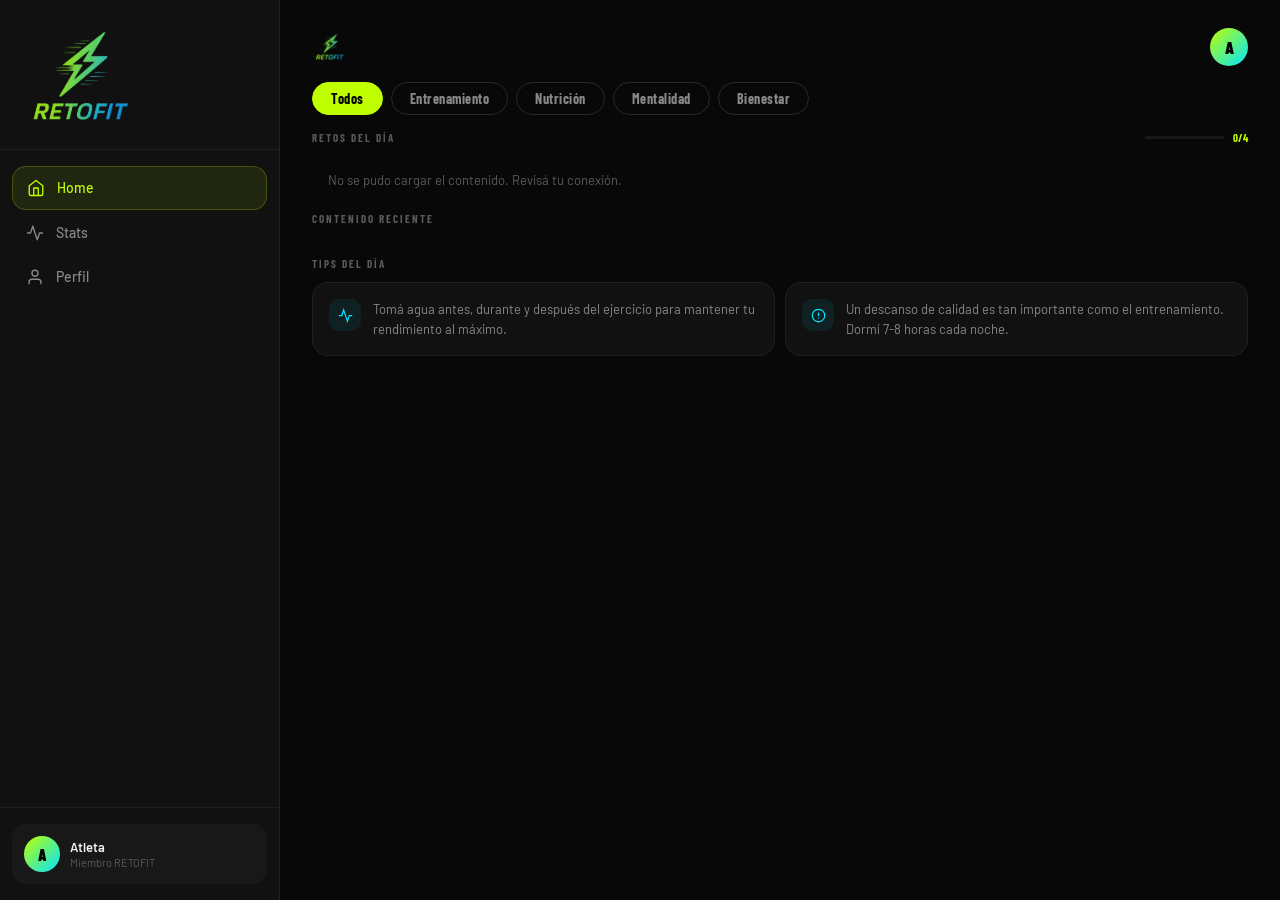
==== index.html @ 62d63412 "Initial commit — RETOFIT PWA" ====
<!DOCTYPE html>
<html lang="es">
<head>
  <meta charset="UTF-8">
  <meta name="viewport" content="width=device-width, initial-scale=1.0, viewport-fit=cover">
  <title>RETOFIT — Energía en acción</title>
  <meta name="theme-color" content="#080808">
  <meta name="apple-mobile-web-app-capable" content="yes">
  <meta name="apple-mobile-web-app-status-bar-style" content="black-translucent">
  <meta name="apple-mobile-web-app-title" content="RETOFIT">
  <link rel="apple-touch-icon" href="logo.png">
  <link rel="manifest" href="uploads/manifest.json">
  <link rel="preconnect" href="https://fonts.googleapis.com">
  <link href="https://fonts.googleapis.com/css2?family=Barlow+Condensed:ital,wght@0,400;0,600;0,700;0,800;0,900;1,900&family=Barlow:wght@300;400;500;600;700&display=swap" rel="stylesheet">
  <link rel="stylesheet" href="styles.css">
</head>
<body>
  <div class="app-wrap">

    <!-- Bottom / Sidebar Nav -->
    <nav class="app-nav">
      <div class="nav-top">
        <div class="nav-brand"><img src="logo.png" alt="RETOFIT"></div>
      </div>
      <div class="nav-links">
        <a class="nav-item" id="nav-home" href="index.html">
          <svg viewBox="0 0 24 24"><path d="M3 9l9-7 9 7v11a2 2 0 0 1-2 2H5a2 2 0 0 1-2-2z"/><polyline points="9 22 9 12 15 12 15 22"/></svg>
          <span>Home</span>
        </a>
        <a class="nav-item" id="nav-stats" href="stats.html">
          <svg viewBox="0 0 24 24"><polyline points="22 12 18 12 15 21 9 3 6 12 2 12"/></svg>
          <span>Stats</span>
        </a>
        <a class="nav-item" id="nav-perfil" href="perfil.html">
          <svg viewBox="0 0 24 24"><path d="M20 21v-2a4 4 0 0 0-4-4H8a4 4 0 0 0-4 4v2"/><circle cx="12" cy="7" r="4"/></svg>
          <span>Perfil</span>
        </a>
      </div>
      <div class="nav-bottom">
        <a class="nav-user" href="perfil.html">
          <div class="nav-user-ava">R</div>
          <div class="nav-user-info">
            <p class="nav-user-name">Atleta</p>
            <p class="nav-user-sub">Miembro RETOFIT</p>
          </div>
        </a>
      </div>
    </nav>

    <main class="app-main">

      <!-- ══ HOME SCREEN ══ -->
      <div id="home-challenges" style="display:flex;flex-direction:column;min-height:100dvh">

        <!-- Header -->
        <div class="home-header">
          <img src="logo.png" alt="RETOFIT" class="home-logo">
          <a class="home-ava" href="perfil.html">R</a>
        </div>

        <!-- Category bar -->
        <div class="cat-bar">
          <button class="cat-chip active" onclick="setCategory('todos',this)">Todos</button>
          <button class="cat-chip" onclick="setCategory('entrenamiento',this)">Entrenamiento</button>
          <button class="cat-chip" onclick="setCategory('Nutricion',this)">Nutrición</button>
          <button class="cat-chip" onclick="setCategory('Mentalidad',this)">Mentalidad</button>
          <button class="cat-chip" onclick="setCategory('Bienestar',this)">Bienestar</button>
        </div>

        <!-- Scrollable content -->
        <div class="scroll-area">

          <!-- Retos del día -->
          <div id="home-retos-section">
            <div class="home-section">
              <div class="home-section-header">
                <p class="home-section-title">Retos del día</p>
                <div style="display:flex;align-items:center;gap:8px">
                  <div class="daily-prog-bar-wrap" style="width:80px">
                    <div class="daily-prog-bar-fill" id="daily-prog-bar" style="width:0%"></div>
                  </div>
                  <span class="daily-prog-txt" id="daily-prog-lbl">0/4</span>
                </div>
              </div>
            </div>
            <div class="retos-scroll" id="daily-cards"></div>
          </div>

          <!-- Contenido reciente header -->
          <div class="home-section" id="home-recent-section">
            <div class="home-section-header">
              <p class="home-section-title" id="home-recent-title">Contenido reciente</p>
            </div>
          </div>

          <!-- Featured article -->
          <div id="home-featured-wrap"></div>

          <!-- Content grid -->
          <div class="content-grid" id="home-grid"></div>

          <!-- Load more button (for category pages) -->
          <button class="load-more-btn" id="content-load-more" style="display:none" onclick="handleLoadMore()">
            Cargar más
          </button>

          <!-- Tips del día -->
          <div id="home-tips-section" class="home-section">
            <div class="home-section-header">
              <p class="home-section-title">Tips del día</p>
            </div>
            <div id="daily-tips-container">
              <div class="tip-card">
                <div class="tip-ic"><svg viewBox="0 0 24 24"><polyline points="22 12 18 12 15 21 9 3 6 12 2 12"/></svg></div>
                <p class="tip-txt">Tomá agua antes, durante y después del ejercicio para mantener tu rendimiento al máximo.</p>
              </div>
              <div class="tip-card">
                <div class="tip-ic"><svg viewBox="0 0 24 24"><circle cx="12" cy="12" r="10"/><line x1="12" y1="8" x2="12" y2="12"/><line x1="12" y1="16" x2="12.01" y2="16"/></svg></div>
                <p class="tip-txt">Un descanso de calidad es tan importante como el entrenamiento. Dormí 7-8 horas cada noche.</p>
              </div>
            </div>
          </div>

        </div>
      </div><!-- /home-challenges -->

    </main>
  </div>

  <div id="toast"></div>

  <script src="app.js"></script>
  <script>
    function handleLoadMore() {
      if (currentCategory === 'todos') loadMoreContent();
      else loadMoreCategoryContent();
    }
  </script>
</body>
</html>
---- styles.css ----
/* ═══════════════════════════════════════
   RETOFIT — Shared Styles
═══════════════════════════════════════ */
*,*::before,*::after{box-sizing:border-box;margin:0;padding:0}

:root {
  --lime: #BFFF00;
  --lime-dim: rgba(191,255,0,0.09);
  --lime-border: rgba(191,255,0,0.22);
  --cyan: #00E5FF;
  --cyan-dim: rgba(0,229,255,0.08);
  --purple: rgba(168,100,255,0.85);
  --bg: #080808;
  --s1: #111;
  --s2: #181818;
  --s3: #222;
  --s4: #2c2c2c;
  --text: #f2f2f2;
  --muted: #5a5a5a;
  --muted2: #888;
  --border: rgba(255,255,255,0.06);
  --grad: linear-gradient(135deg,#BFFF00 0%,#00E5FF 100%);
  --glow: 0 0 40px rgba(191,255,0,0.2),0 0 80px rgba(0,229,255,0.08);
  --r: 18px;
  --rl: 26px;
  --rx: 36px;
  --sidebar: 280px;
}

html,body{height:100%}
body{background:var(--bg);font-family:'Barlow',sans-serif;color:var(--text);min-height:100dvh;-webkit-font-smoothing:antialiased}

::-webkit-scrollbar{width:4px;height:4px}
::-webkit-scrollbar-track{background:transparent}
::-webkit-scrollbar-thumb{background:var(--s3);border-radius:2px}

/* ══ APP SHELL ══ */
.app-wrap{display:flex;min-height:100dvh}
.app-main{flex:1;min-width:0;display:flex;flex-direction:column;position:relative}

/* ══ SIDEBAR / BOTTOM NAV ══ */
.app-nav {
  width:var(--sidebar);min-width:var(--sidebar);height:100dvh;
  position:sticky;top:0;display:flex;flex-direction:column;
  padding:0;gap:0;background:var(--s1);border-right:1px solid var(--border);
  flex-shrink:0;z-index:10;overflow:hidden;
}
.nav-top{padding:28px 20px 24px;border-bottom:1px solid var(--border)}
.nav-brand img{width:130px;height:auto;display:block}
.nav-links{flex:1;padding:16px 12px;display:flex;flex-direction:column;gap:2px;overflow-y:auto}

.nav-item {
  display:flex;align-items:center;width:100%;padding:12px 14px;gap:12px;
  border-radius:14px;border:none;cursor:pointer;background:transparent;
  font-family:'Barlow',sans-serif;font-size:14px;font-weight:500;color:var(--muted2);
  transition:all .18s;text-align:left;position:relative;
  text-decoration:none;
}
.nav-item svg{width:18px;height:18px;stroke:currentColor;fill:none;stroke-width:1.8;stroke-linecap:round;stroke-linejoin:round;flex-shrink:0}
.nav-item:hover:not(.active){background:var(--s2);color:var(--text)}
.nav-item.active{background:var(--lime-dim);color:var(--lime);border:1px solid var(--lime-border)}
.nav-item.active svg{stroke:var(--lime)}
.nav-bottom{padding:16px 12px;border-top:1px solid var(--border)}
.nav-user{display:flex;align-items:center;gap:10px;padding:12px;border-radius:14px;background:var(--s2);cursor:pointer;transition:background .15s;text-decoration:none}
.nav-user:hover{background:var(--s3)}
.nav-user-ava{width:36px;height:36px;border-radius:50%;background:var(--grad);display:flex;align-items:center;justify-content:center;font-family:'Barlow Condensed',sans-serif;font-weight:900;font-size:16px;color:#000;flex-shrink:0}
.nav-user-info{flex:1;min-width:0}
.nav-user-name{font-size:13px;font-weight:600;color:var(--text);white-space:nowrap;overflow:hidden;text-overflow:ellipsis}
.nav-user-sub{font-size:11px;color:var(--muted);margin-top:1px}

/* ══ PAGE STRUCTURE ══ */
.screen{display:none;flex-direction:column;min-height:100dvh;animation:fadeIn .2s ease}
.screen.active{display:flex}

@keyframes fadeIn{from{opacity:0;transform:translateY(5px)}to{opacity:1;transform:translateY(0)}}

.scroll-area{overflow-y:auto;flex:1;scrollbar-width:thin;padding-bottom:40px}
.scroll-area::-webkit-scrollbar{display:none}

.page-header{padding:28px 32px 20px;display:flex;align-items:center;justify-content:space-between;border-bottom:1px solid var(--border);flex-shrink:0}
.page-header-left{display:flex;flex-direction:column;gap:3px}
.page-eyebrow{font-size:11px;font-weight:600;letter-spacing:2px;text-transform:uppercase;color:var(--muted)}
.page-title{font-family:'Barlow Condensed',sans-serif;font-weight:900;font-size:28px;text-transform:uppercase;color:var(--text);letter-spacing:-0.5px;line-height:1}
.page-header-right{display:flex;align-items:center;gap:10px}
.content{padding:28px 32px;display:flex;flex-direction:column;gap:24px}

/* ══ TYPOGRAPHY ══ */
.headline{font-family:'Barlow Condensed',sans-serif;font-weight:900;font-size:52px;line-height:.95;color:var(--text);letter-spacing:-1px;text-transform:uppercase}
.grad-text{background:var(--grad);-webkit-background-clip:text;-webkit-text-fill-color:transparent;background-clip:text}
.subhead{font-family:'Barlow Condensed',sans-serif;font-weight:800;font-size:22px;text-transform:uppercase;color:var(--text);letter-spacing:-.3px;line-height:1.1}
.label{font-size:11px;font-weight:600;letter-spacing:1.8px;text-transform:uppercase;color:var(--muted)}
.body{font-size:14px;line-height:1.6;color:var(--muted2)}
.section-title{font-family:'Barlow Condensed',sans-serif;font-size:13px;font-weight:700;letter-spacing:2px;text-transform:uppercase;color:var(--muted);margin-bottom:14px}

/* ══ BUTTONS ══ */
.btn{display:flex;align-items:center;justify-content:center;border:none;cursor:pointer;transition:all .18s;font-family:'Barlow Condensed',sans-serif;font-weight:800;font-size:17px;letter-spacing:2px;text-transform:uppercase;border-radius:14px;padding:16px 32px;width:100%}
.btn-p{background:var(--lime);color:#000}
.btn-p:hover{box-shadow:var(--glow);transform:translateY(-1px)}
.btn-p:active{transform:scale(.98)}
.btn-s{background:transparent;color:var(--lime);border:1.5px solid var(--lime-border);font-size:14px;padding:14px 28px}
.btn-s:hover{background:var(--lime-dim)}
.btn-ghost{background:transparent;border:none;color:var(--muted2);font-family:'Barlow',sans-serif;font-size:13px;font-weight:500;cursor:pointer;padding:10px;transition:color .18s;width:100%;display:flex;align-items:center;justify-content:center}
.btn-ghost:hover{color:var(--text)}
.btn-icon{width:40px;height:40px;border-radius:12px;background:var(--s2);border:1px solid var(--border);display:flex;align-items:center;justify-content:center;cursor:pointer;transition:all .15s;flex-shrink:0}
.btn-icon:hover{background:var(--s3);border-color:rgba(255,255,255,0.12)}
.btn-icon svg{width:16px;height:16px;stroke:var(--text);fill:none;stroke-width:2;stroke-linecap:round;stroke-linejoin:round}

/* ══ INPUTS ══ */
.field{width:100%;background:var(--s1);border:1px solid var(--border);border-radius:12px;padding:14px 16px;font-family:'Barlow',sans-serif;font-size:14px;color:var(--text);outline:none;transition:border-color .18s,box-shadow .18s}
.field::placeholder{color:var(--muted)}
.field:focus{border-color:rgba(191,255,0,0.35);box-shadow:0 0 0 3px rgba(191,255,0,0.06)}
.field-wrap{position:relative;display:flex;align-items:center}
.field-wrap .field{padding-left:44px}
.field-icon{position:absolute;left:14px;width:17px;height:17px;stroke:var(--muted);fill:none;stroke-width:1.8;stroke-linecap:round;stroke-linejoin:round;pointer-events:none}

/* ══ HOME HEADER ══ */
.home-header{padding:52px 20px 16px;display:flex;align-items:center;justify-content:space-between;flex-shrink:0}
.home-logo{height:28px;width:auto;display:block}
.home-ava{width:38px;height:38px;border-radius:50%;background:var(--grad);display:flex;align-items:center;justify-content:center;font-family:'Barlow Condensed',sans-serif;font-weight:900;font-size:17px;color:#000;cursor:pointer;flex-shrink:0;text-decoration:none}

/* ══ CATEGORY BAR ══ */
.cat-bar{display:flex;gap:8px;overflow-x:auto;padding:0 20px 14px;flex-shrink:0;scrollbar-width:none;-webkit-overflow-scrolling:touch}
.cat-bar::-webkit-scrollbar{display:none}
.cat-chip{flex-shrink:0;padding:7px 18px;border-radius:100px;border:1px solid #2a2a2a;background:transparent;color:var(--muted2);font-family:'Barlow Condensed',sans-serif;font-weight:700;font-size:14px;letter-spacing:.5px;cursor:pointer;transition:all .18s;white-space:nowrap}
.cat-chip.active{background:var(--lime);color:#000;border-color:var(--lime)}
.cat-chip:hover:not(.active){background:var(--s2);color:var(--text)}

/* ══ HOME SECTIONS ══ */
.home-section{padding:0 20px;margin-bottom:8px}
.home-section-header{display:flex;align-items:center;justify-content:space-between;margin-bottom:12px}
.home-section-title{font-family:'Barlow Condensed',sans-serif;font-size:11px;font-weight:700;letter-spacing:2px;text-transform:uppercase;color:var(--muted)}
.home-section-link{font-size:12px;color:var(--lime);font-weight:600;text-decoration:none;letter-spacing:.5px}

/* ══ DAILY CHALLENGES SCROLL ══ */
.retos-scroll{display:flex;gap:10px;overflow-x:auto;padding:0 20px 4px;scrollbar-width:none;-webkit-overflow-scrolling:touch;margin-bottom:4px}
.retos-scroll::-webkit-scrollbar{display:none}
.retos-scroll .reto-card{min-width:160px;flex-shrink:0}

.daily-prog-row{display:flex;align-items:center;gap:10px;padding:0 20px;margin-bottom:12px}
.daily-prog-bar-wrap{flex:1;height:3px;background:var(--s2);border-radius:3px}
.daily-prog-bar-fill{height:100%;background:var(--lime);border-radius:3px;transition:width .4s}
.daily-prog-txt{font-size:11px;font-weight:700;color:var(--lime);font-family:'Barlow Condensed',sans-serif}

/* ══ CHALLENGE CARDS ══ */
.reto-card{background:var(--s1);border:1px solid var(--border);border-radius:var(--rl);overflow:hidden;cursor:pointer;transition:all .2s;display:flex;flex-direction:column}
.reto-card:hover:not(.reto-done){border-color:rgba(191,255,0,0.25);transform:translateY(-3px);box-shadow:0 12px 40px rgba(0,0,0,0.4)}
.reto-done{opacity:.5;cursor:default}
.reto-thumb{aspect-ratio:16/9;position:relative;display:flex;align-items:center;justify-content:center;overflow:hidden;flex-shrink:0;background:#111}
.reto-thumb img{position:absolute;inset:0;width:100%;height:100%;object-fit:cover;object-position:center top}
.reto-done-ov{position:absolute;inset:0;background:rgba(0,0,0,0.55);display:flex;align-items:center;justify-content:center}
.reto-check{width:40px;height:40px;border-radius:50%;background:var(--grad);display:flex;align-items:center;justify-content:center;box-shadow:0 0 20px rgba(191,255,0,0.4)}
.dur-badge{position:absolute;top:10px;left:10px;background:rgba(0,0,0,0.65);backdrop-filter:blur(8px);border:1px solid rgba(191,255,0,0.3);color:var(--lime);font-size:10px;font-weight:700;letter-spacing:1.5px;padding:3px 9px;border-radius:20px;text-transform:uppercase;font-family:'Barlow Condensed',sans-serif}
.reto-body{padding:14px 16px 16px;flex:1;display:flex;flex-direction:column;gap:6px}
.reto-name{font-family:'Barlow Condensed',sans-serif;font-weight:800;font-size:16px;line-height:1.1;color:var(--text)}
.reto-desc{font-size:12px;color:var(--muted2);line-height:1.4;overflow:hidden;display:-webkit-box;-webkit-line-clamp:2;-webkit-box-orient:vertical;flex:1}
.reto-done-badge{display:flex;align-items:center;gap:5px;margin-top:4px}
.reto-done-badge svg{width:12px;height:12px;fill:var(--lime);flex-shrink:0}
.reto-done-badge span{font-size:11px;color:var(--lime);font-weight:700;letter-spacing:1px;font-family:'Barlow Condensed',sans-serif}

/* ══ FEATURED CARD ══ */
.feat-card{margin:0 20px 20px;border-radius:var(--rl);overflow:hidden;position:relative;cursor:pointer;aspect-ratio:16/9;background:#111;flex-shrink:0}
.feat-card img{width:100%;height:100%;object-fit:cover;object-position:center;display:block}
.feat-card-overlay{position:absolute;inset:0;background:linear-gradient(to top,rgba(0,0,0,0.9) 0%,rgba(0,0,0,0.3) 50%,transparent 100%);display:flex;flex-direction:column;justify-content:flex-end;padding:18px}
.feat-cat-tag{display:inline-flex;align-items:center;background:var(--lime);color:#000;font-family:'Barlow Condensed',sans-serif;font-weight:800;font-size:11px;letter-spacing:1.5px;text-transform:uppercase;padding:3px 10px;border-radius:100px;margin-bottom:8px;width:fit-content}
.feat-title{font-family:'Barlow Condensed',sans-serif;font-weight:900;font-size:22px;line-height:1.05;color:#fff;text-transform:uppercase;letter-spacing:-0.5px}
.feat-dur{position:absolute;bottom:18px;right:18px;font-family:'Barlow Condensed',sans-serif;font-weight:700;font-size:12px;color:rgba(255,255,255,0.7);letter-spacing:1px}

/* ══ CONTENT CARDS ══ */
.content-grid{display:grid;grid-template-columns:1fr 1fr;gap:10px;padding:0 20px;margin-bottom:20px}
.content-card{border-radius:14px;overflow:hidden;background:var(--s1);border:1px solid var(--border);cursor:pointer;transition:all .2s}
.content-card:hover{transform:translateY(-2px);border-color:rgba(191,255,0,0.2)}
.content-card-thumb{width:100%;aspect-ratio:4/3;position:relative;background:#111;overflow:hidden}
.content-card-thumb img{width:100%;height:100%;object-fit:cover;display:block}
.content-card-body{padding:10px 12px 12px}
.content-card-title{font-family:'Barlow Condensed',sans-serif;font-weight:800;font-size:14px;line-height:1.15;color:var(--text);margin-bottom:4px}
.content-card-desc{font-size:11px;color:var(--muted2);line-height:1.4;overflow:hidden;display:-webkit-box;-webkit-line-clamp:2;-webkit-box-orient:vertical}

.cat-tag{position:absolute;bottom:8px;left:8px;font-family:'Barlow Condensed',sans-serif;font-weight:800;font-size:10px;letter-spacing:1.5px;text-transform:uppercase;padding:3px 8px;border-radius:100px;background:rgba(0,0,0,0.7);backdrop-filter:blur(8px);border:1px solid rgba(255,255,255,0.15);color:#fff}
.cat-tag.nutricion{border-color:rgba(0,229,255,0.4);color:var(--cyan)}
.cat-tag.mentalidad{border-color:rgba(170,100,255,0.4);color:#aa64ff}
.cat-tag.bienestar{border-color:rgba(255,170,0,0.4);color:#ffaa00}
.cat-tag.challenges,.cat-tag.entrenamiento{border-color:rgba(191,255,0,0.4);color:var(--lime)}

/* ══ TIPS ══ */
.tip-card{background:var(--s1);border:1px solid var(--border);border-radius:16px;padding:16px;display:flex;gap:12px;align-items:flex-start}
.tip-ic{width:32px;height:32px;border-radius:10px;background:var(--cyan-dim);display:flex;align-items:center;justify-content:center;flex-shrink:0}
.tip-ic svg{width:15px;height:15px;stroke:var(--cyan);fill:none;stroke-width:2;stroke-linecap:round}
.tip-txt{font-size:13px;color:var(--muted2);line-height:1.55;flex:1}
#daily-tips-container{display:grid;grid-template-columns:1fr 1fr;gap:10px}

/* ══ VIDEO PLAYER ══ */
@keyframes vshift{0%{background-position:0% 50%}50%{background-position:100% 50%}100%{background-position:0% 50%}}
@keyframes scan{from{top:-2px}to{top:100%}}
@keyframes blink{0%,100%{opacity:1}50%{opacity:0}}
.vplayer{width:100%;aspect-ratio:16/9;position:relative;overflow:hidden;cursor:pointer}
.vbg{position:absolute;inset:0;background-size:400% 400%;animation:vshift 10s ease infinite}
.vbg.playing{animation-duration:4s}
.vscan{position:absolute;left:0;right:0;height:2px;background:linear-gradient(to right,transparent,rgba(191,255,0,0.05),transparent);animation:scan 3s linear infinite;pointer-events:none;opacity:0}
.vbg.playing~.vscan{opacity:1}
.vanim-wrap{position:absolute;inset:0;display:flex;align-items:center;justify-content:center}
.voverlay{position:absolute;inset:0;display:flex;align-items:center;justify-content:center;background:rgba(0,0,0,0.3)}
.play-lg{width:64px;height:64px;border-radius:50%;background:rgba(0,0,0,0.55);backdrop-filter:blur(10px);border:1.5px solid rgba(255,255,255,0.25);display:flex;align-items:center;justify-content:center;transition:all .2s}
.play-lg:hover{border-color:var(--lime);box-shadow:0 0 20px rgba(191,255,0,0.3)}
.play-lg svg{width:22px;height:22px;fill:white;margin-left:3px}
.vcontrols{position:absolute;bottom:0;left:0;right:0;padding:8px 14px 12px;background:linear-gradient(to top,rgba(0,0,0,0.88),transparent);display:flex;flex-direction:column;gap:7px}
.vprog{width:100%;height:3px;background:rgba(255,255,255,0.18);border-radius:2px;overflow:hidden;cursor:pointer}
.vpfill{height:100%;background:var(--lime);border-radius:2px;width:0%;transition:width .5s linear}
.vcrow{display:flex;align-items:center;justify-content:space-between}
.vbtn{background:none;border:none;cursor:pointer;padding:3px;display:flex;align-items:center}
.vbtn svg{width:16px;height:16px;stroke:rgba(255,255,255,0.8);fill:none;stroke-width:2;stroke-linecap:round;stroke-linejoin:round}
.vtime{font-size:11px;color:rgba(255,255,255,0.65);font-family:'Barlow',monospace;font-weight:500}
.vlabel{position:absolute;top:12px;left:14px;display:flex;align-items:center;gap:6px}
.vrec{background:rgba(0,0,0,0.6);border:1px solid rgba(255,255,255,0.18);color:rgba(255,255,255,0.75);font-size:10px;font-weight:600;letter-spacing:1.5px;padding:3px 8px;border-radius:4px;text-transform:uppercase}
.vrec.live{background:rgba(191,255,0,0.12);border-color:var(--lime);color:var(--lime);animation:blink 1.5s ease-in-out infinite}

/* ══ EXERCISE ANIMATIONS ══ */
@keyframes aplank{0%,100%{transform:scaleY(1)}50%{transform:scaleY(.9)}}
@keyframes asquat{0%,100%{transform:translateY(0)}50%{transform:translateY(10px)}}
@keyframes abreathe{0%,100%{transform:scale(1);opacity:.7}50%{transform:scale(1.3);opacity:1}}
@keyframes astretch{0%,100%{transform:rotate(0deg)}50%{transform:rotate(22deg)}}
@keyframes acircuit{from{transform:rotate(0deg)}to{transform:rotate(360deg)}}
.aa-plank{animation:aplank 1.5s ease-in-out infinite}
.aa-squat{animation:asquat 1.2s ease-in-out infinite}
.aa-breath{animation:abreathe 3s ease-in-out infinite}
.aa-stretch{animation:astretch 2s ease-in-out infinite;transform-origin:center}
.aa-circuit{animation:acircuit 3s linear infinite;transform-origin:100px 100px}

/* ══ TIMER OVERLAY ══ */
.timer-ov{position:absolute;inset:0;background:rgba(0,0,0,0.96);display:none;flex-direction:column;align-items:center;justify-content:center;gap:12px;z-index:20}
.timer-ov.on{display:flex}
.timer-n{font-family:'Barlow Condensed',sans-serif;font-weight:900;font-size:100px;line-height:1;background:var(--grad);-webkit-background-clip:text;-webkit-text-fill-color:transparent;background-clip:text}
.timer-l{font-family:'Barlow Condensed',sans-serif;font-size:15px;font-weight:700;letter-spacing:3px;color:var(--muted);text-transform:uppercase}

/* ══ CHALLENGE INFO ══ */
.ch-header{padding:22px 32px;display:flex;align-items:center;justify-content:space-between;border-bottom:1px solid var(--border);flex-shrink:0}
.ch-header-info{text-align:right}
.ch-header-dur{font-size:11px;font-weight:600;letter-spacing:2px;text-transform:uppercase;color:var(--muted);margin-bottom:4px}
.ch-header-name{font-family:'Barlow Condensed',sans-serif;font-size:24px;font-weight:800;text-transform:uppercase;color:var(--text);letter-spacing:-.3px;line-height:1}
.ch-info{padding:24px 26px;display:flex;flex-direction:column;gap:18px}
.ch-steps-card{background:var(--s1);border:1px solid var(--border);border-radius:var(--r);padding:18px}
.ch-step{display:flex;align-items:flex-start;gap:10px}
.step-num{width:22px;height:22px;border-radius:50%;background:var(--lime-dim);border:1px solid var(--lime-border);display:flex;align-items:center;justify-content:center;flex-shrink:0;margin-top:1px}
.step-num span{font-family:'Barlow Condensed',sans-serif;font-weight:800;font-size:12px;color:var(--lime)}
.step-txt{font-size:13px;color:var(--muted2);line-height:1.5}

/* ══ MISSION COMPLETE ══ */
@keyframes cpop{0%{transform:scale(0) rotate(-10deg);opacity:0}60%{transform:scale(1.1) rotate(2deg)}100%{transform:scale(1) rotate(0);opacity:1}}
@keyframes cpulse{0%,100%{opacity:1;transform:scale(1)}50%{opacity:.65;transform:scale(1.05)}}
@keyframes cfloat{0%,100%{transform:translateY(0)}50%{transform:translateY(-5px)}}
.check-ring{width:110px;height:110px;border-radius:50%;background:var(--grad);display:flex;align-items:center;justify-content:center;animation:cpop .6s cubic-bezier(.34,1.56,.64,1) both,cpulse 3s ease-in-out .6s infinite;box-shadow:0 0 40px rgba(191,255,0,0.35),0 0 80px rgba(0,229,255,0.15)}
.check-ring svg{width:50px;height:50px;stroke:#000;fill:none;stroke-width:3;stroke-linecap:round;stroke-linejoin:round}
.badge-float{animation:cfloat 2.5s ease-in-out infinite;display:inline-flex;align-items:center;gap:8px;background:var(--s1);border:1px solid rgba(191,255,0,0.25);border-radius:100px;padding:10px 18px}
.mc-stats{display:grid;grid-template-columns:repeat(3,1fr);gap:10px;width:100%}
.mc-stat{background:var(--s1);border:1px solid var(--border);border-radius:16px;padding:16px;text-align:center}
.mc-stat-num{font-family:'Barlow Condensed',sans-serif;font-size:32px;font-weight:900;line-height:1}
.mc-stat-lbl{font-size:10px;letter-spacing:1.5px;text-transform:uppercase;color:var(--muted);font-weight:600;margin-top:4px}

/* ══ STATS ══ */
.kpi-grid{display:grid;grid-template-columns:repeat(4,1fr);gap:10px}
.kpi-card{background:var(--s1);border:1px solid var(--border);border-radius:var(--r);padding:20px 18px}
.kpi-num{font-family:'Barlow Condensed',sans-serif;font-size:40px;font-weight:900;line-height:1;margin-bottom:6px}
.kpi-lbl{font-size:11px;letter-spacing:1.5px;text-transform:uppercase;color:var(--muted);font-weight:600}
.week-chart{display:flex;gap:8px;align-items:flex-end;height:80px}
.wbar-wrap{flex:1;display:flex;flex-direction:column;align-items:center;gap:5px}
.wbar-bg{flex:1;width:100%;background:var(--s3);border-radius:5px;overflow:hidden;display:flex;align-items:flex-end;min-height:8px}
.wbar-fill{width:100%;background:var(--grad);border-radius:5px;transition:height .8s cubic-bezier(.34,1.56,.64,1)}
.wbar-fill.is-today{box-shadow:0 0 12px rgba(191,255,0,0.4)}
.wbar-lbl{font-size:9px;color:var(--muted);font-weight:700;letter-spacing:.5px;font-family:'Barlow Condensed',sans-serif;text-transform:uppercase}
.wbar-n{font-size:11px;font-family:'Barlow Condensed';font-weight:800;color:var(--lime);min-height:13px}
.week-card{background:var(--s1);border:1px solid var(--border);border-radius:var(--r);padding:22px 24px}

/* ══ PROFILE ══ */
.profile-hero{background:var(--s1);border:1px solid var(--border);border-radius:var(--rl);padding:28px 24px;display:flex;align-items:center;gap:20px}
.pf-ava{width:72px;height:72px;border-radius:50%;background:var(--grad);display:flex;align-items:center;justify-content:center;box-shadow:0 0 24px rgba(191,255,0,0.25);font-family:'Barlow Condensed',sans-serif;font-weight:900;font-size:30px;color:#000;flex-shrink:0}
.profile-hero-info{flex:1}
.profile-hero-name{font-family:'Barlow Condensed',sans-serif;font-size:26px;font-weight:900;text-transform:uppercase;letter-spacing:-.5px}
.profile-hero-sub{font-size:13px;color:var(--muted2);margin-top:3px}
.profile-hero-badge{display:flex;align-items:center;gap:6px;margin-top:12px;background:var(--lime-dim);border:1px solid var(--lime-border);border-radius:100px;padding:6px 12px;width:fit-content}
.profile-hero-badge svg{width:13px;height:13px;fill:var(--lime)}
.profile-hero-badge span{font-size:12px;font-weight:700;letter-spacing:1px;color:var(--lime);font-family:'Barlow Condensed',sans-serif;text-transform:uppercase}
.profile-grid{display:grid;grid-template-columns:1fr 1fr;gap:16px}
.fsec{background:var(--s1);border:1px solid var(--border);border-radius:var(--rl);overflow:hidden}
.frow{display:flex;align-items:center;padding:14px 18px;gap:12px;border-bottom:1px solid var(--border);cursor:pointer;transition:background .15s;text-decoration:none;color:inherit}
.frow:last-child{border-bottom:none}
.frow:hover{background:var(--s2)}
.frow-ic{width:34px;height:34px;border-radius:10px;display:flex;align-items:center;justify-content:center;flex-shrink:0}
.frow-ic svg{width:16px;height:16px;fill:none;stroke-width:2;stroke-linecap:round;stroke-linejoin:round}
.frow-body{flex:1;min-width:0}
.frow-lbl{font-size:11px;color:var(--muted);font-weight:500;margin-bottom:2px;letter-spacing:.3px}
.frow-val{font-size:14px;color:var(--text);font-weight:500;white-space:nowrap;overflow:hidden;text-overflow:ellipsis}
.frow-arr svg{width:15px;height:15px;stroke:var(--muted);fill:none;stroke-width:2;stroke-linecap:round}

/* ══ CONTENT DETAIL ══ */
.ct-nav{position:absolute;top:0;left:0;right:0;z-index:10;padding:52px 16px 12px;display:flex;align-items:center;justify-content:space-between;background:linear-gradient(to bottom,rgba(0,0,0,0.7),transparent)}
.ct-media{width:100%;aspect-ratio:16/9;position:relative;background:#000;flex-shrink:0}
.ct-media img,.ct-media video{width:100%;height:100%;object-fit:cover;display:block}
.ct-media-placeholder{width:100%;height:100%;display:flex;align-items:center;justify-content:center;background:#111}
.ct-body{flex:1;overflow-y:auto;padding:24px 20px calc(100px + env(safe-area-inset-bottom))}
.ct-meta-row{display:flex;align-items:center;gap:8px;margin-bottom:12px;flex-wrap:wrap}
.ct-cat-pill{display:inline-flex;padding:4px 12px;border-radius:100px;font-family:'Barlow Condensed',sans-serif;font-weight:800;font-size:11px;letter-spacing:1.5px;text-transform:uppercase}
.ct-cat-pill.nutricion{background:rgba(0,229,255,0.12);color:var(--cyan);border:1px solid rgba(0,229,255,0.3)}
.ct-cat-pill.mentalidad{background:rgba(170,100,255,0.12);color:#aa64ff;border:1px solid rgba(170,100,255,0.3)}
.ct-cat-pill.bienestar{background:rgba(255,170,0,0.12);color:#ffaa00;border:1px solid rgba(255,170,0,0.3)}
.ct-cat-pill.entrenamiento,.ct-cat-pill.challenges{background:var(--lime-dim);color:var(--lime);border:1px solid var(--lime-border)}
.ct-dur-lbl{font-size:11px;color:var(--muted);font-weight:600;letter-spacing:.5px}
.ct-title{font-family:'Barlow Condensed',sans-serif;font-weight:900;font-size:28px;line-height:1.05;text-transform:uppercase;letter-spacing:-0.5px;margin-bottom:12px;color:var(--text)}
.ct-desc{font-size:14px;color:#ccc;line-height:1.6;margin-bottom:20px}
.ct-paragraph{font-size:13px;color:#ccc;line-height:1.7;margin-bottom:14px;padding-bottom:14px;border-bottom:1px solid var(--border)}
.ct-paragraph:last-child{border-bottom:none}
.ct-next-section{margin-top:24px;padding-top:24px;border-top:1px solid var(--border)}
.ct-next-label{font-family:'Barlow Condensed',sans-serif;font-size:11px;font-weight:700;letter-spacing:2px;text-transform:uppercase;color:var(--muted);margin-bottom:12px}
.ct-next-preview{display:flex;align-items:center;gap:12px;padding:12px;background:var(--s1);border:1px solid var(--border);border-radius:14px;cursor:pointer;transition:all .2s;text-decoration:none}
.ct-next-preview:hover{border-color:rgba(191,255,0,0.25);background:var(--s2)}
.ct-next-thumb{width:60px;height:60px;border-radius:10px;overflow:hidden;background:#111;flex-shrink:0}
.ct-next-thumb img{width:100%;height:100%;object-fit:cover}
.ct-next-info{flex:1}
.ct-next-name{font-family:'Barlow Condensed',sans-serif;font-weight:800;font-size:15px;color:var(--text);margin-bottom:3px}
.ct-next-sub{font-size:11px;color:var(--muted);display:flex;gap:6px;align-items:center}

/* ══ MODAL ══ */
.modal-bg{position:fixed;inset:0;background:rgba(0,0,0,0.7);backdrop-filter:blur(6px);z-index:60;display:none;align-items:flex-end;justify-content:center}
.modal-bg.on{display:flex}
.modal-sheet{width:100%;max-width:480px;background:#141414;border-radius:24px 24px 0 0;border-top:1px solid rgba(255,255,255,0.08);padding:20px 24px 40px;display:flex;flex-direction:column;gap:16px;animation:sup .26s cubic-bezier(.34,1.56,.64,1)}
@keyframes sup{from{transform:translateY(100%)}to{transform:translateY(0)}}
.mhandle{width:36px;height:4px;background:var(--s3);border-radius:2px;margin:0 auto -4px}

/* ══ TOAST ══ */
#toast{position:fixed;bottom:32px;left:50%;transform:translateX(-50%);background:var(--s2);border:1px solid var(--lime-border);color:var(--text);font-size:13px;padding:10px 20px;border-radius:100px;white-space:nowrap;z-index:999;pointer-events:none;transition:opacity .4s;opacity:0;font-family:'Barlow',sans-serif}

/* ══ SKELETON LOADERS ══ */
@keyframes shimmer{0%{background-position:200% 0}100%{background-position:-200% 0}}
.skeleton{background:linear-gradient(90deg,var(--s2) 25%,var(--s3) 50%,var(--s2) 75%);background-size:200% 100%;animation:shimmer 1.5s infinite;border-radius:8px}
.skel-card{background:var(--s1);border:1px solid var(--border);border-radius:var(--rl);overflow:hidden;min-width:160px;flex-shrink:0}
.skel-thumb{aspect-ratio:16/9;width:100%}
.skel-body{padding:14px 16px 16px;display:flex;flex-direction:column;gap:8px}
.skel-line{height:14px;border-radius:4px}
.skel-line.short{width:60%}

/* ══ UTILITIES ══ */
@keyframes pulse{0%,100%{transform:scale(1)}50%{transform:scale(1.03)}}
.pulse{animation:pulse 2s ease-in-out infinite}
.blob{position:absolute;border-radius:50%;filter:blur(70px);opacity:.08;pointer-events:none}
.fc{display:flex;flex-direction:column}
.fr{display:flex;flex-direction:row}
.ac{align-items:center}
.jb{justify-content:space-between}
.g8{gap:8px}
.g12{gap:12px}
.g16{gap:16px}
.g20{gap:20px}
.g24{gap:24px}
.tc{text-align:center}
.divider{height:1px;background:var(--border);margin:4px 0}
.fc-gap{display:flex;flex-direction:column;gap:10px}
.err{color:#ff4545;font-size:12px;text-align:center;min-height:16px}

/* ══ LOAD MORE BTN ══ */
.load-more-btn{display:flex;align-items:center;justify-content:center;width:calc(100% - 40px);margin:8px 20px 16px;padding:14px;border-radius:14px;background:var(--s1);border:1px solid var(--border);color:var(--lime);font-family:'Barlow Condensed',sans-serif;font-weight:700;font-size:14px;letter-spacing:1px;cursor:pointer;transition:all .18s}
.load-more-btn:hover{background:var(--s2);border-color:var(--lime-border)}
.load-more-btn:disabled{opacity:.4;cursor:default}

/* ══ PROGRESS BANNER ══ */
.progress-banner{background:var(--s1);border:1px solid var(--border);border-radius:var(--rl);padding:22px 26px;display:flex;align-items:center;gap:20px}
.progress-banner-left{flex:1;min-width:0}
.progress-banner-label{font-size:11px;font-weight:600;letter-spacing:2px;text-transform:uppercase;color:var(--muted);margin-bottom:8px}
.progress-banner-title{font-family:'Barlow Condensed',sans-serif;font-size:22px;font-weight:800;text-transform:uppercase;color:var(--text);margin-bottom:14px;line-height:1}
.prog-track{height:6px;background:var(--s3);border-radius:3px;overflow:hidden}
.prog-fill{height:100%;background:var(--grad);border-radius:3px;transition:width .6s cubic-bezier(.34,1.56,.64,1)}
.progress-banner-count{display:flex;flex-direction:column;align-items:center;gap:4px;flex-shrink:0}
.progress-banner-num{font-family:'Barlow Condensed',sans-serif;font-size:42px;font-weight:900;line-height:1;background:var(--grad);-webkit-background-clip:text;-webkit-text-fill-color:transparent;background-clip:text}
.progress-banner-sub{font-size:11px;color:var(--muted);letter-spacing:1px;font-weight:600;text-transform:uppercase}

/* ══ MOBILE ══ */
@media(max-width:900px){
  .app-nav{position:fixed;bottom:0;top:auto;left:0;right:0;width:100%;min-width:0;height:auto;flex-direction:row;align-items:stretch;padding:0;border-right:none;border-top:1px solid var(--border);background:rgba(8,8,8,0.95);backdrop-filter:blur(20px);z-index:100}
  .nav-top{display:none}
  .nav-links{flex-direction:row;justify-content:space-around;padding:6px 8px calc(8px + env(safe-area-inset-bottom));gap:0;overflow:visible}
  .nav-item{flex-direction:column;align-items:center;justify-content:center;padding:6px 4px;border-radius:10px;gap:4px;flex:1;font-size:10px;font-weight:600;letter-spacing:.3px;border:none !important;background:none !important}
  .nav-item.active{background:none !important;color:var(--lime)}
  .nav-item.active::before{content:'';position:absolute;top:0;left:50%;transform:translateX(-50%);width:24px;height:2px;background:var(--lime);border-radius:0 0 2px 2px}
  .nav-item svg{width:20px;height:20px}
  .nav-bottom{display:none}
  .scroll-area{padding-bottom:calc(80px + env(safe-area-inset-bottom)) !important}
  .page-header{padding:56px 20px 16px}
  .content{padding:16px 20px}
  #daily-tips-container{grid-template-columns:1fr}
  .kpi-grid{grid-template-columns:1fr 1fr}
  .profile-grid{grid-template-columns:1fr}
  .mc-stats{grid-template-columns:repeat(3,1fr)}
  .ch-header{padding:56px 20px 14px}
}

/* ══ DESKTOP ══ */
@media(min-width:901px){
  .home-header{padding:28px 32px 16px}
  .cat-bar{padding:0 32px 16px}
  .feat-card{margin:0 32px 24px;aspect-ratio:21/9}
  .feat-title{font-size:30px}
  .home-section{padding:0 32px}
  .content-grid{grid-template-columns:repeat(4,1fr);padding:0 32px}
  .retos-scroll{padding:0 32px 4px}
  .daily-prog-row{padding:0 32px}
  #daily-tips-container{grid-template-columns:1fr 1fr}
  .load-more-btn{width:calc(100% - 64px);margin:8px 32px 16px}
}

@media(prefers-reduced-motion:reduce){
  .check-ring,.badge-float,.pulse,.vbg,.aa-plank,.aa-squat,.aa-breath,.aa-stretch,.aa-circuit{animation:none}
  *{transition-duration:.01ms !important}
}
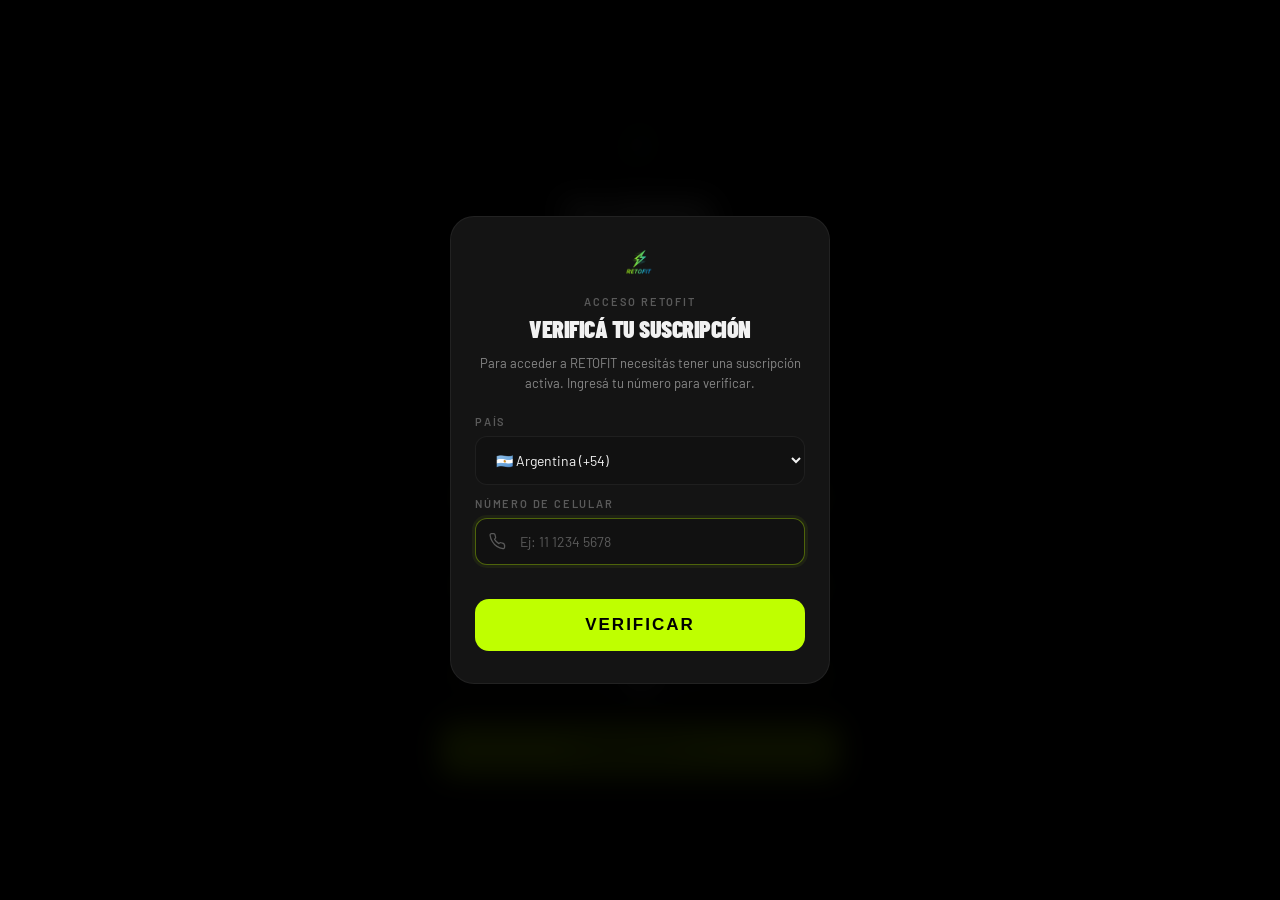
==== commit 7ac5d500: "Add persistent nav header with logo and category bar to challenge and article pages Co-Authored-By: " ====
--- a/index.html
+++ b/index.html
@@ -60,11 +60,11 @@
 
         <!-- Category bar -->
         <div class="cat-bar">
-          <button class="cat-chip active" onclick="setCategory('todos',this)">Todos</button>
-          <button class="cat-chip" onclick="setCategory('entrenamiento',this)">Entrenamiento</button>
-          <button class="cat-chip" onclick="setCategory('Nutricion',this)">Nutrición</button>
-          <button class="cat-chip" onclick="setCategory('Mentalidad',this)">Mentalidad</button>
-          <button class="cat-chip" onclick="setCategory('Bienestar',this)">Bienestar</button>
+          <button class="cat-chip active" data-cat="todos" onclick="setCategory('todos',this)">Todos</button>
+          <button class="cat-chip" data-cat="entrenamiento" onclick="setCategory('entrenamiento',this)">Entrenamiento</button>
+          <button class="cat-chip" data-cat="Nutricion" onclick="setCategory('Nutricion',this)">Nutrición</button>
+          <button class="cat-chip" data-cat="Mentalidad" onclick="setCategory('Mentalidad',this)">Mentalidad</button>
+          <button class="cat-chip" data-cat="Bienestar" onclick="setCategory('Bienestar',this)">Bienestar</button>
         </div>
 
         <!-- Scrollable content -->
--- a/styles.css
+++ b/styles.css
@@ -124,6 +124,12 @@
 .cat-chip{flex-shrink:0;padding:7px 18px;border-radius:100px;border:1px solid #2a2a2a;background:transparent;color:var(--muted2);font-family:'Barlow Condensed',sans-serif;font-weight:700;font-size:14px;letter-spacing:.5px;cursor:pointer;transition:all .18s;white-space:nowrap}
 .cat-chip.active{background:var(--lime);color:#000;border-color:var(--lime)}
 .cat-chip:hover:not(.active){background:var(--s2);color:var(--text)}
+a.cat-chip{text-decoration:none;display:inline-block}
+
+/* ══ NAV HEADER (challenge + article detail pages) ══ */
+.nav-header{background:var(--bg);border-bottom:1px solid var(--border);flex-shrink:0}
+.nav-header-top{padding:max(env(safe-area-inset-top,0px),20px) 20px 12px;display:flex;align-items:center}
+#article-content>.nav-header{position:sticky;top:0;z-index:50}
 
 /* ══ HOME SECTIONS ══ */
 .home-section{padding:0 20px;margin-bottom:8px}
@@ -291,8 +297,8 @@
 .frow-arr svg{width:15px;height:15px;stroke:var(--muted);fill:none;stroke-width:2;stroke-linecap:round}
 
 /* ══ CONTENT DETAIL ══ */
-.ct-nav{position:absolute;top:0;left:0;right:0;z-index:10;padding:52px 16px 12px;display:flex;align-items:center;justify-content:space-between;background:linear-gradient(to bottom,rgba(0,0,0,0.7),transparent)}
-.ct-media{width:100%;aspect-ratio:16/9;position:relative;background:#000;flex-shrink:0}
+.ct-nav{position:absolute;top:0;left:0;right:0;z-index:10;padding:12px 16px 12px;display:flex;align-items:center;justify-content:space-between;background:linear-gradient(to bottom,rgba(0,0,0,0.7),transparent)}
+.ct-media{width:100%;height:clamp(140px,40vw,200px);position:relative;background:#000;flex-shrink:0}
 .ct-media img,.ct-media video{width:100%;height:100%;object-fit:cover;display:block}
 .ct-media-placeholder{width:100%;height:100%;display:flex;align-items:center;justify-content:center;background:#111}
 .ct-body{flex:1;overflow-y:auto;padding:24px 20px calc(100px + env(safe-area-inset-bottom))}
@@ -307,15 +313,15 @@
 .ct-desc{font-size:14px;color:#ccc;line-height:1.6;margin-bottom:20px}
 .ct-paragraph{font-size:13px;color:#ccc;line-height:1.7;margin-bottom:14px;padding-bottom:14px;border-bottom:1px solid var(--border)}
 .ct-paragraph:last-child{border-bottom:none}
-.ct-next-section{margin-top:24px;padding-top:24px;border-top:1px solid var(--border)}
-.ct-next-label{font-family:'Barlow Condensed',sans-serif;font-size:11px;font-weight:700;letter-spacing:2px;text-transform:uppercase;color:var(--muted);margin-bottom:12px}
-.ct-next-preview{display:flex;align-items:center;gap:12px;padding:12px;background:var(--s1);border:1px solid var(--border);border-radius:14px;cursor:pointer;transition:all .2s;text-decoration:none}
-.ct-next-preview:hover{border-color:rgba(191,255,0,0.25);background:var(--s2)}
-.ct-next-thumb{width:60px;height:60px;border-radius:10px;overflow:hidden;background:#111;flex-shrink:0}
-.ct-next-thumb img{width:100%;height:100%;object-fit:cover}
-.ct-next-info{flex:1}
-.ct-next-name{font-family:'Barlow Condensed',sans-serif;font-weight:800;font-size:15px;color:var(--text);margin-bottom:3px}
-.ct-next-sub{font-size:11px;color:var(--muted);display:flex;gap:6px;align-items:center}
+.ct-art-nav{margin-top:28px;padding-top:24px;border-top:1px solid var(--border);display:flex;gap:10px}
+.ct-art-nav-btn{flex:1;display:flex;align-items:center;gap:10px;padding:12px;background:var(--s1);border:1px solid var(--border);border-radius:14px;text-decoration:none;transition:all .2s;min-width:0}
+.ct-art-nav-btn:hover{border-color:rgba(191,255,0,0.25);background:var(--s2)}
+.ct-art-nav-btn--next{justify-content:flex-end}
+.ct-art-nav-thumb{width:48px;height:48px;border-radius:8px;overflow:hidden;background:#111;flex-shrink:0}
+.ct-art-nav-thumb img{width:100%;height:100%;object-fit:cover}
+.ct-art-nav-info{flex:1;min-width:0}
+.ct-art-nav-label{display:block;font-size:10px;font-weight:700;letter-spacing:1.5px;text-transform:uppercase;color:var(--muted);margin-bottom:3px}
+.ct-art-nav-title{display:block;font-family:'Barlow Condensed',sans-serif;font-weight:800;font-size:14px;color:var(--text);white-space:nowrap;overflow:hidden;text-overflow:ellipsis}
 
 /* ══ MODAL ══ */
 .modal-bg{position:fixed;inset:0;background:rgba(0,0,0,0.7);backdrop-filter:blur(6px);z-index:60;display:none;align-items:flex-end;justify-content:center}
@@ -392,6 +398,7 @@
 
 /* ══ DESKTOP ══ */
 @media(min-width:901px){
+  .nav-header-top{padding:24px 32px 12px}
   .home-header{padding:28px 32px 16px}
   .cat-bar{padding:0 32px 16px}
   .feat-card{margin:0 32px 24px;aspect-ratio:21/9}
@@ -404,6 +411,28 @@
   .load-more-btn{width:calc(100% - 64px);margin:8px 32px 16px}
 }
 
+/* ══ START SCREEN ══ */
+.start-screen{min-height:100dvh;display:flex;flex-direction:column;align-items:center;justify-content:center;padding:52px 24px 48px;background:var(--bg);overflow-y:auto}
+.start-logo{height:30px;width:auto;display:block;margin:0 auto 36px}
+.start-hero{text-align:center;margin-bottom:32px}
+.start-title{font-family:'Barlow Condensed',sans-serif;font-weight:900;font-size:44px;text-transform:uppercase;letter-spacing:-1px;line-height:1;color:var(--text);margin-bottom:10px}
+.start-sub{font-size:14px;color:var(--muted2);line-height:1.55;max-width:290px;margin:0 auto}
+.start-form{width:100%;max-width:400px;display:flex;flex-direction:column;gap:14px}
+.start-field-wrap{display:flex;flex-direction:column;gap:8px}
+.start-label{font-size:11px;font-weight:600;letter-spacing:1.8px;text-transform:uppercase;color:var(--muted)}
+.start-stepper{display:flex;align-items:center;background:var(--s1);border:1px solid var(--border);border-radius:14px;overflow:hidden;height:54px;transition:border-color .18s}
+.start-stepper:focus-within{border-color:rgba(191,255,0,0.35)}
+.start-stepper button{width:54px;height:54px;background:transparent;border:none;color:var(--lime);font-size:22px;font-weight:700;cursor:pointer;display:flex;align-items:center;justify-content:center;transition:background .15s;flex-shrink:0;font-family:'Barlow Condensed',sans-serif}
+.start-stepper button:hover{background:var(--lime-dim)}
+.start-stepper button:active{background:rgba(191,255,0,0.15)}
+.start-stepper-val{flex:1;text-align:center;display:flex;align-items:center;justify-content:center;gap:4px}
+.start-stepper-num{font-family:'Barlow Condensed',sans-serif;font-size:28px;font-weight:900;color:var(--text);min-width:42px;text-align:right}
+.start-stepper-unit{font-size:13px;color:var(--muted2)}
+
+/* ══ ANI MODAL ══ */
+.ani-modal-wrap{position:fixed;inset:0;background:rgba(0,0,0,0.94);backdrop-filter:blur(14px);-webkit-backdrop-filter:blur(14px);z-index:9999;display:flex;align-items:center;justify-content:center;padding:24px}
+.ani-modal{background:#141414;border:1px solid var(--border);border-radius:24px;padding:32px 24px;width:100%;max-width:380px;animation:fadeIn .25s ease}
+
 @media(prefers-reduced-motion:reduce){
   .check-ring,.badge-float,.pulse,.vbg,.aa-plank,.aa-squat,.aa-breath,.aa-stretch,.aa-circuit{animation:none}
   *{transition-duration:.01ms !important}
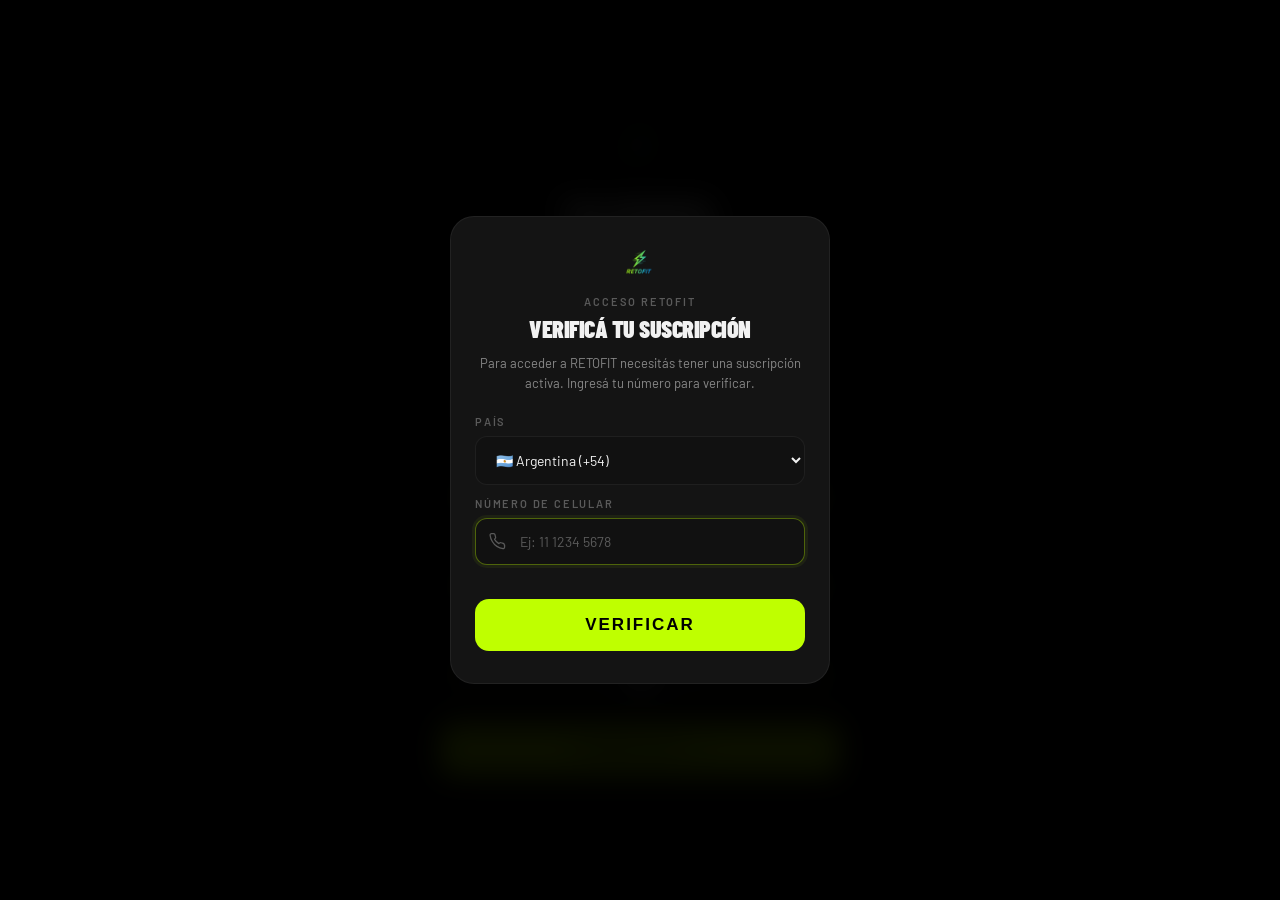
==== commit 2fda66e9: "Add Perfil label to avatar and fix video player on mobile - Add "PERFIL" label below the avatar circ" ====
--- a/index.html
+++ b/index.html
@@ -55,7 +55,10 @@
         <!-- Header -->
         <div class="home-header">
           <img src="logo.png" alt="RETOFIT" class="home-logo">
-          <a class="home-ava" href="perfil.html">R</a>
+          <a class="home-ava-wrap" href="perfil.html">
+            <div class="home-ava">R</div>
+            <span class="home-ava-lbl">Perfil</span>
+          </a>
         </div>
 
         <!-- Category bar -->
--- a/styles.css
+++ b/styles.css
@@ -116,7 +116,9 @@
 /* ══ HOME HEADER ══ */
 .home-header{padding:52px 20px 16px;display:flex;align-items:center;justify-content:space-between;flex-shrink:0}
 .home-logo{height:28px;width:auto;display:block}
-.home-ava{width:38px;height:38px;border-radius:50%;background:var(--grad);display:flex;align-items:center;justify-content:center;font-family:'Barlow Condensed',sans-serif;font-weight:900;font-size:17px;color:#000;cursor:pointer;flex-shrink:0;text-decoration:none}
+.home-ava-wrap{display:flex;flex-direction:column;align-items:center;gap:3px;text-decoration:none;flex-shrink:0}
+.home-ava{width:38px;height:38px;border-radius:50%;background:var(--grad);display:flex;align-items:center;justify-content:center;font-family:'Barlow Condensed',sans-serif;font-weight:900;font-size:17px;color:#000;cursor:pointer;flex-shrink:0}
+.home-ava-lbl{font-size:9px;font-weight:700;color:var(--muted2);letter-spacing:.5px;text-transform:uppercase;font-family:'Barlow Condensed',sans-serif}
 
 /* ══ CATEGORY BAR ══ */
 .cat-bar{display:flex;gap:8px;overflow-x:auto;padding:0 20px 14px;flex-shrink:0;scrollbar-width:none;-webkit-overflow-scrolling:touch}
@@ -409,6 +411,9 @@
   .daily-prog-row{padding:0 32px}
   #daily-tips-container{grid-template-columns:1fr 1fr}
   .load-more-btn{width:calc(100% - 64px);margin:8px 32px 16px}
+  /* Article detail: image + text in centered column, image scales naturally */
+  .ct-media{max-width:720px;width:100%;margin:0 auto;height:auto;aspect-ratio:16/9;border-radius:16px;overflow:hidden}
+  .ct-body{max-width:720px;width:100%;margin:0 auto;padding:40px 32px 80px}
 }
 
 /* ══ START SCREEN ══ */
